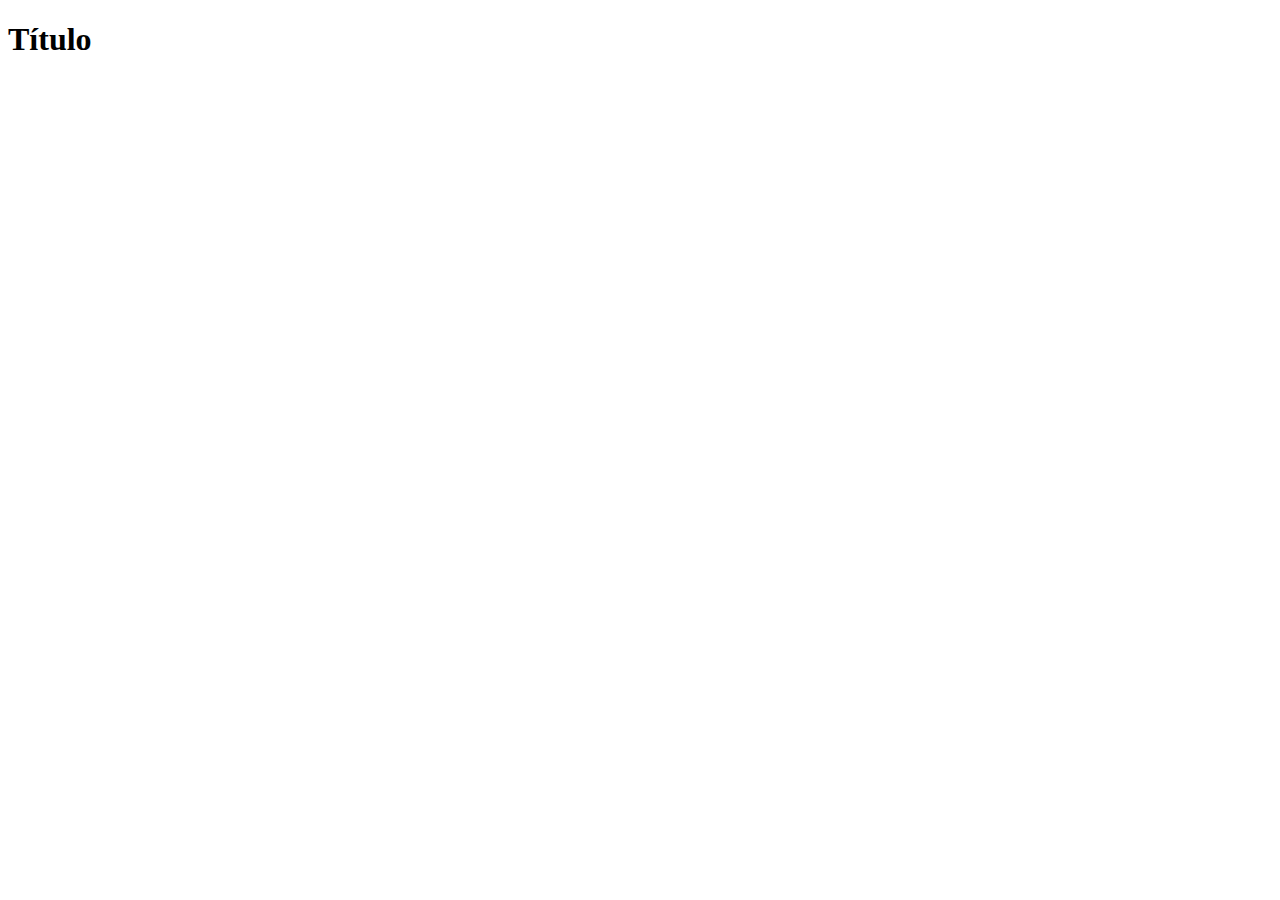
==== index.html @ 4a5619b5 "Create index.html" ====
<!DOCTYPE html>
<html lang="pt-br">
<head>
    <meta charset="UTF-8">
    <meta http-equiv="X-UA-Compatible" content="IE=edge">
    <meta name="viewport" content="width=device-width, initial-scale=1.0">
    <link rel="shortcut icon" href="favicon.ico" type="image/x-icon">
    <title>Projeto Redes Sociais</title>
</head>
<body>
    <h1>Título</h1>
</body>
</html>
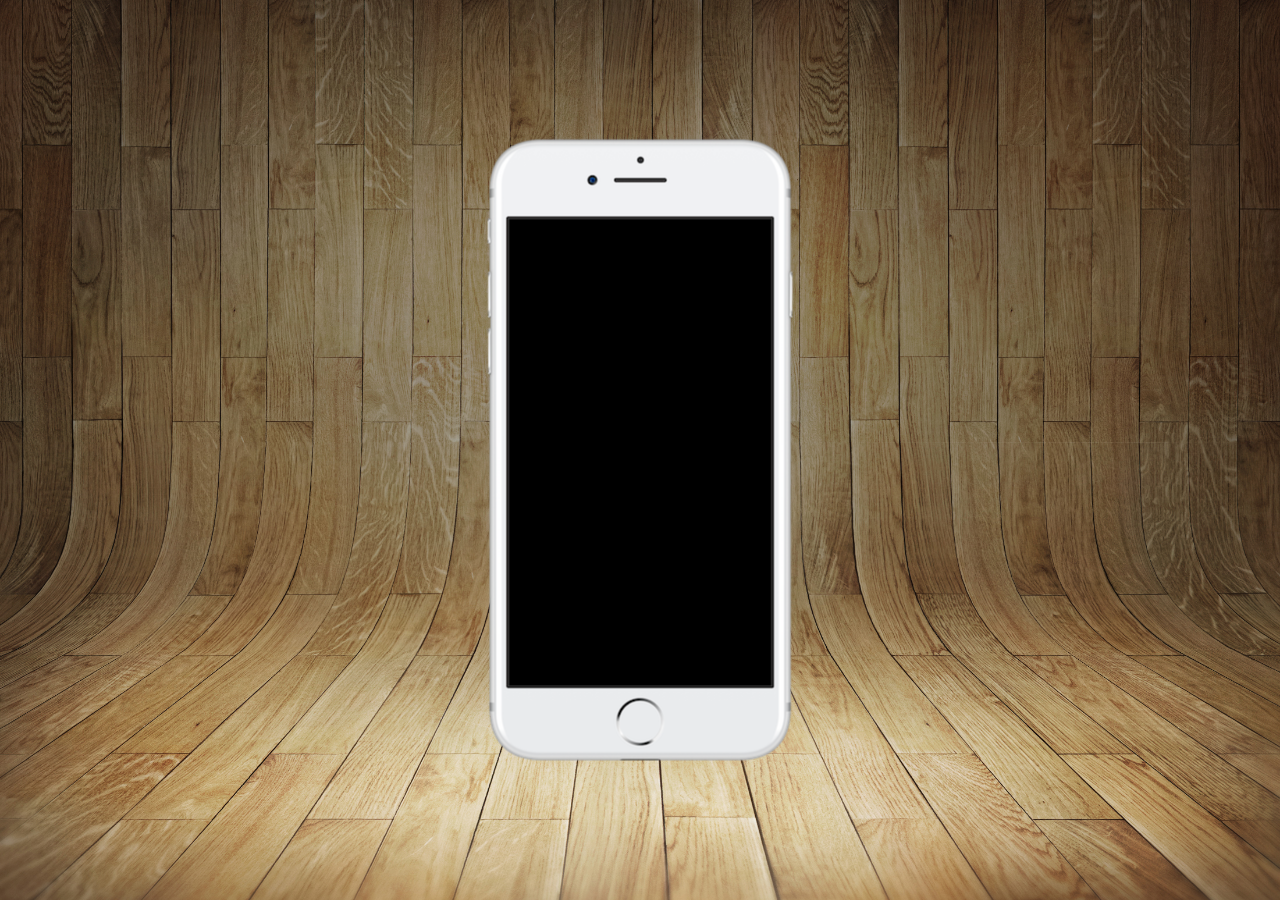
==== commit 6120737f: "Update index e style" ====
--- a/index.html
+++ b/index.html
@@ -4,10 +4,22 @@
     <meta charset="UTF-8">
     <meta http-equiv="X-UA-Compatible" content="IE=edge">
     <meta name="viewport" content="width=device-width, initial-scale=1.0">
+
     <link rel="shortcut icon" href="favicon.ico" type="image/x-icon">
+
+    <link rel="stylesheet" href="estilos/style.css">
+
     <title>Projeto Redes Sociais</title>
 </head>
 <body>
-    <h1>Título</h1>
+    <main>
+        <section id="telefone">
+
+        </section>
+
+        <section id="redes-sociais">
+
+        </section>
+    </main>
 </body>
 </html>--- a/estilos/style.css
+++ b/estilos/style.css
@@ -0,0 +1,35 @@
+@charset "UTF-8";
+
+* {
+    margin: 0;
+    padding: 0;
+    font-family: Arial, Helvetica, sans-serif;
+}
+
+html, body {
+    height: 100vh;
+    width: 100vw;
+    background-color: black;
+}
+
+body {
+    background: url('../imagens/fundo-madeira.jpg') no-repeat top center;
+    background-size: cover;
+    background-attachment: fixed;
+}
+
+main {
+    position: relative;
+    height: 100vh;
+}
+
+section#telefone {
+    position: absolute;
+    top: 50%;
+    left: 50%;
+    transform: translate(-50%, -50%);
+    
+    height: 627px;
+    width: 311px;
+    background:url('../imagens/frame-iphone.png') no-repeat;
+}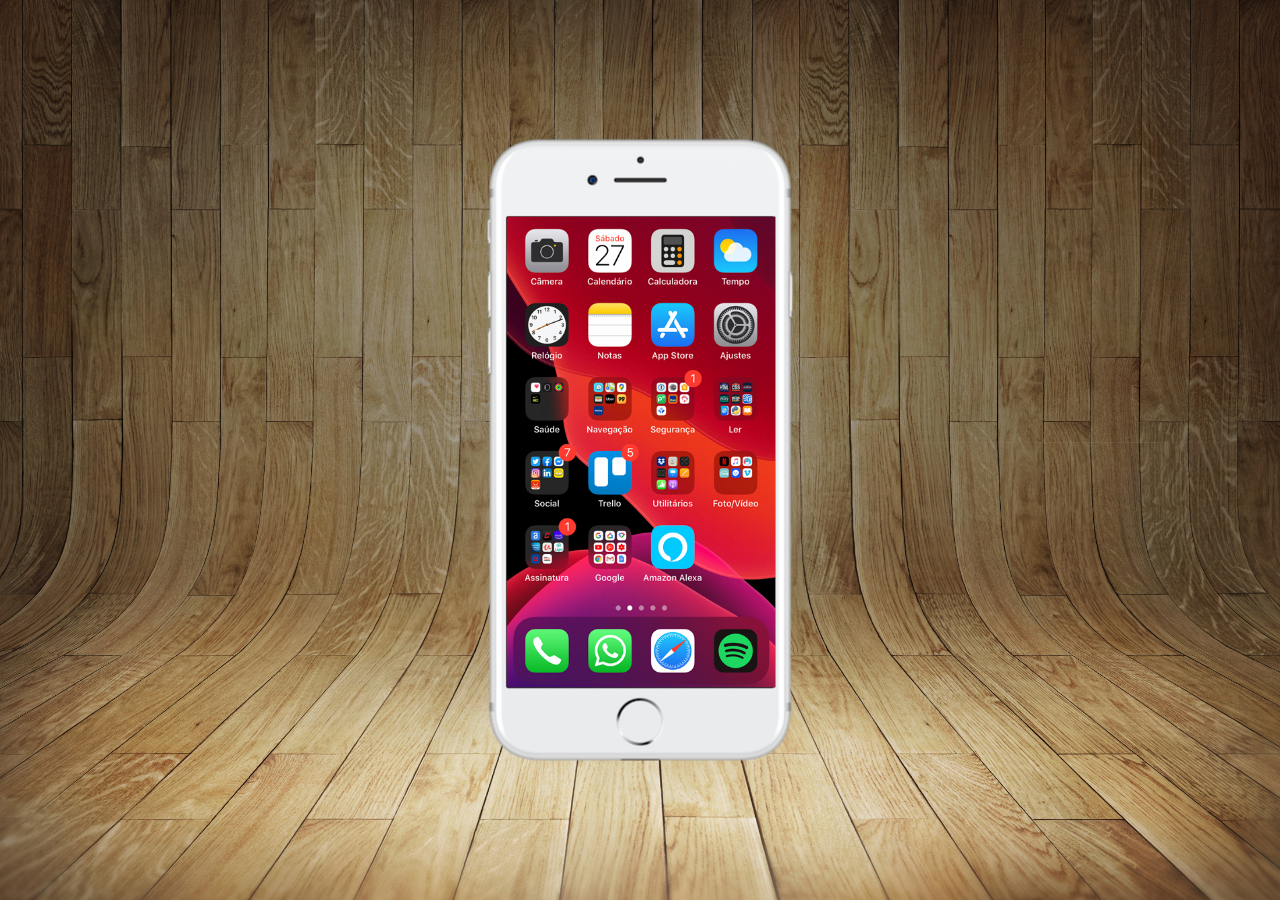
==== commit 3d2b2fa2: "Create home.html" ====
--- a/index.html
+++ b/index.html
@@ -14,7 +14,7 @@
 <body>
     <main>
         <section id="telefone">
-
+            <iframe src="home.html" name="tela" id="tela" frameborder="0"></iframe>
         </section>
 
         <section id="redes-sociais">
--- a/estilos/style.css
+++ b/estilos/style.css
@@ -32,4 +32,12 @@
     height: 627px;
     width: 311px;
     background:url('../imagens/frame-iphone.png') no-repeat;
+}
+
+iframe#tela {
+    position: relative;
+    top: 80px;
+    left: 22px;
+    width: 269px;
+    height: 471px;
 }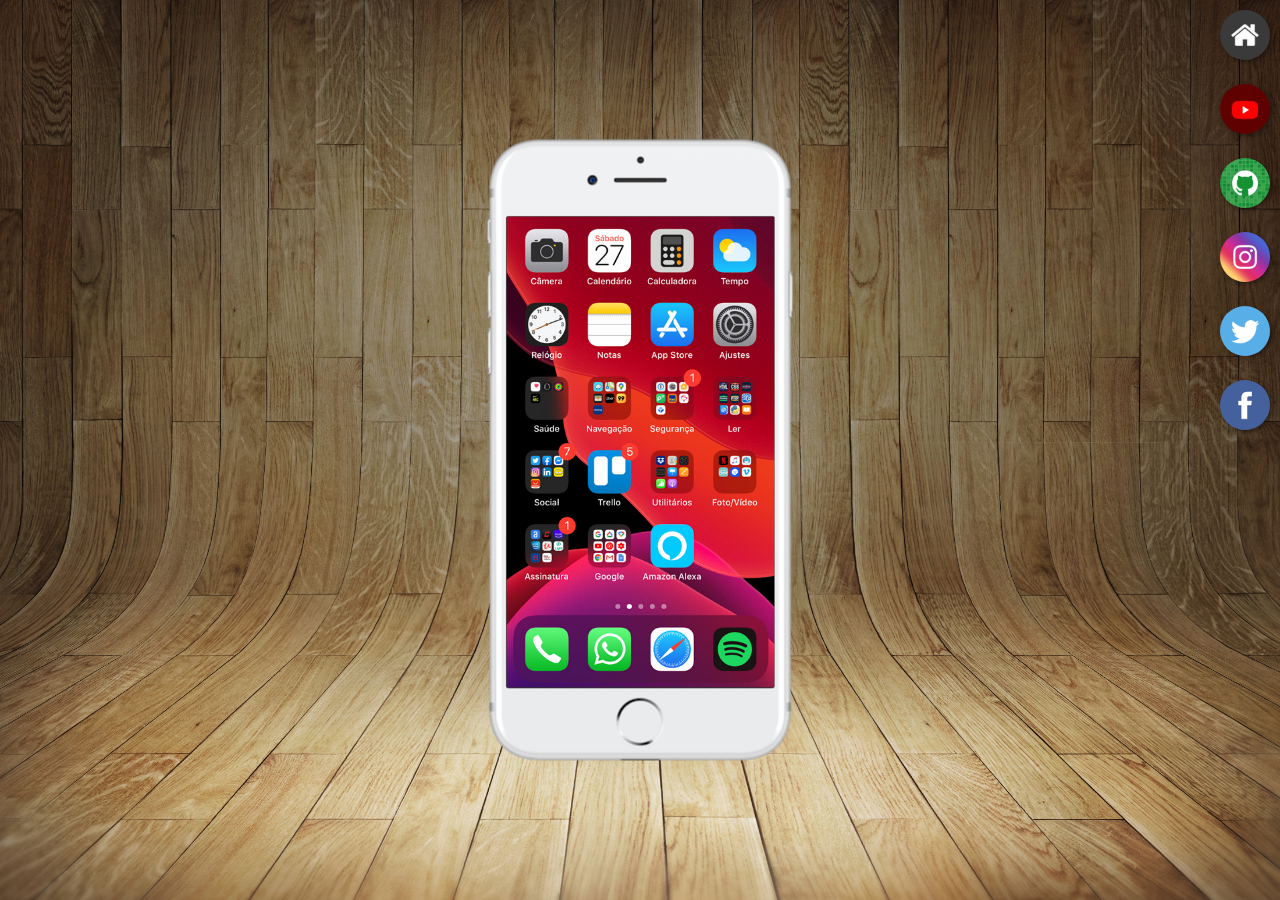
==== commit 075eccc9: "Update index.html & style.css" ====
--- a/index.html
+++ b/index.html
@@ -14,11 +14,18 @@
 <body>
     <main>
         <section id="telefone">
-            <iframe src="home.html" name="tela" id="tela" frameborder="0"></iframe>
+            <iframe src="home.html" name="tela" id="tela" frameborder="0">
+                Seu navegador não é compatível com isso.
+            </iframe>
         </section>
 
         <section id="redes-sociais">
-
+            <a href="#" target="tela"><img src="imagens/logo-home.jpg" alt="Home"></a><br>
+            <a href="#" target="tela"><img src="imagens/logo-youtube.jpg" alt="YouTube"></a><br>
+            <a href="#" target="tela"><img src="imagens/logo-github.jpg" alt="GitHub"></a><br>
+            <a href="#" target="tela"><img src="imagens/logo-instagram.jpg" alt="Instagram"></a><br>
+            <a href="#" target="tela"><img src="imagens/logo-twitter.jpg" alt="Twitter"></a><br>
+            <a href="#" target="tela"><img src="imagens/logo-facebook.jpg" alt="Facebook"></a><br>
         </section>
     </main>
 </body>
--- a/estilos/style.css
+++ b/estilos/style.css
@@ -38,6 +38,25 @@
     position: relative;
     top: 80px;
     left: 22px;
-    width: 269px;
+    width: 268px;
     height: 471px;
+}
+
+section#redes-sociais {
+    text-align: right;
+}
+
+section#redes-sociais img {
+    width: 50px;
+    margin: 10px;
+    border-radius: 50%;
+    box-shadow: 2px 2px 5px rgba(0, 0, 0, 0.400);
+    box-sizing: border-box; /* (2)A borda agora faz parte da caixa e os botões não se deslocam por culpa da borda */
+}
+
+section#redes-sociais img:hover {
+    border: 2px solid rgba(255, 255, 255, 0.600); /* (1)Os outros botoes se deslocam de forma errada por culpa da borda */
+    transform: translate(-3px, -3px); /* Quando selecionado, o botão se move. Efeito desejado */
+    box-shadow: 5px 5px 10px rgba(0, 0, 0, 0.600); /* Quando selecionado, a sombra se move junto ao botão */
+    transition: transform .3s, border .5s; /* transition no transform e transition no border */
 }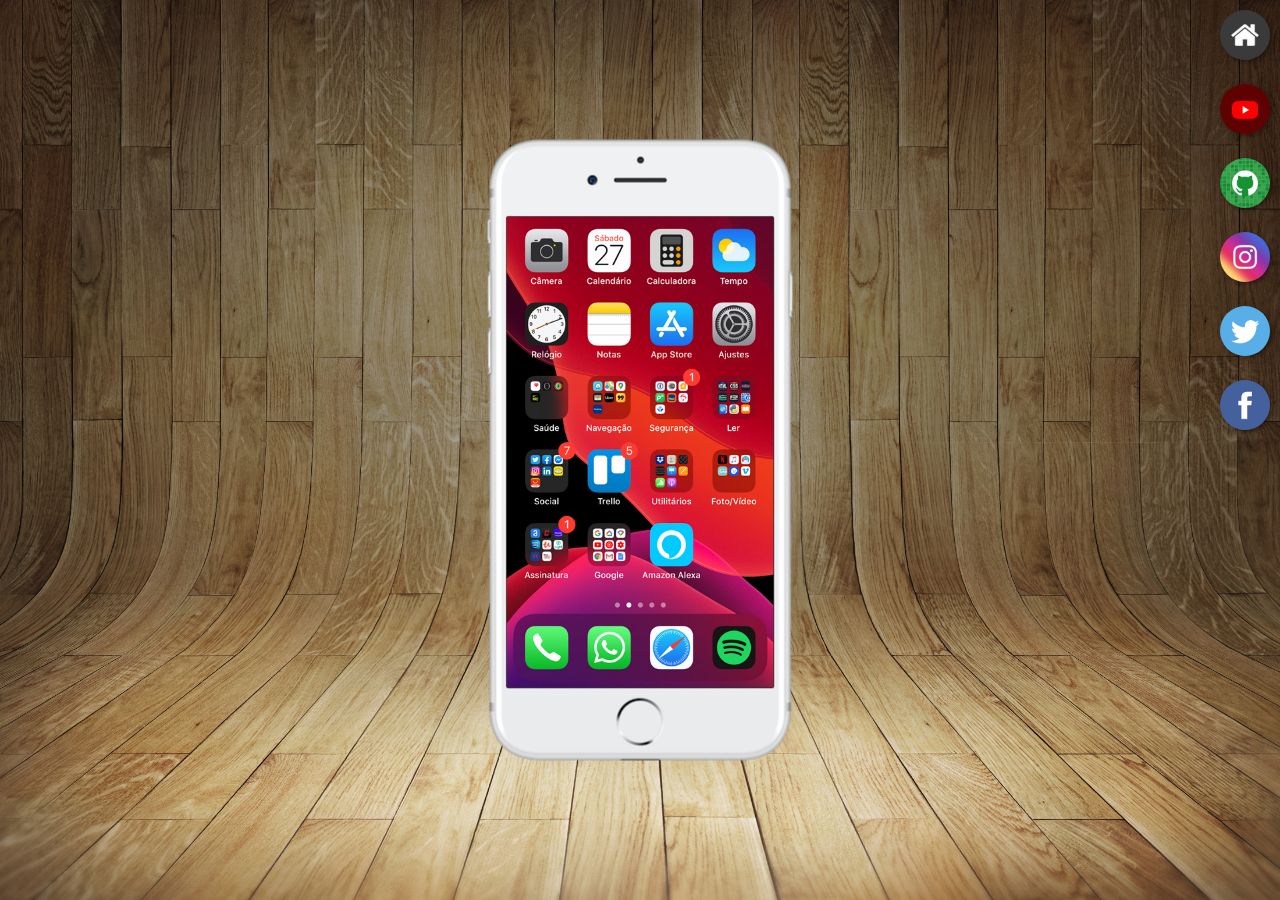
==== commit b679398b: "Update index.html" ====
--- a/index.html
+++ b/index.html
@@ -20,12 +20,12 @@
         </section>
 
         <section id="redes-sociais">
-            <a href="#" target="tela"><img src="imagens/logo-home.jpg" alt="Home"></a><br>
-            <a href="#" target="tela"><img src="imagens/logo-youtube.jpg" alt="YouTube"></a><br>
-            <a href="#" target="tela"><img src="imagens/logo-github.jpg" alt="GitHub"></a><br>
-            <a href="#" target="tela"><img src="imagens/logo-instagram.jpg" alt="Instagram"></a><br>
-            <a href="#" target="tela"><img src="imagens/logo-twitter.jpg" alt="Twitter"></a><br>
-            <a href="#" target="tela"><img src="imagens/logo-facebook.jpg" alt="Facebook"></a><br>
+            <a href="home.html" target="tela"><img src="imagens/logo-home.jpg" alt="Home"></a><br>
+            <a href="youtube.html" target="tela"><img src="imagens/logo-youtube.jpg" alt="YouTube"></a><br>
+            <a href="github.html" target="tela"><img src="imagens/logo-github.jpg" alt="GitHub"></a><br>
+            <a href="instagram.html" target="tela"><img src="imagens/logo-instagram.jpg" alt="Instagram"></a><br>
+            <a href="twitter.html" target="tela"><img src="imagens/logo-twitter.jpg" alt="Twitter"></a><br>
+            <a href="facebook.html" target="tela"><img src="imagens/logo-facebook.jpg" alt="Facebook"></a><br>
         </section>
     </main>
 </body>
--- a/estilos/style.css
+++ b/estilos/style.css
@@ -38,7 +38,7 @@
     position: relative;
     top: 80px;
     left: 22px;
-    width: 268px;
+    width: 267px;
     height: 471px;
 }
 
